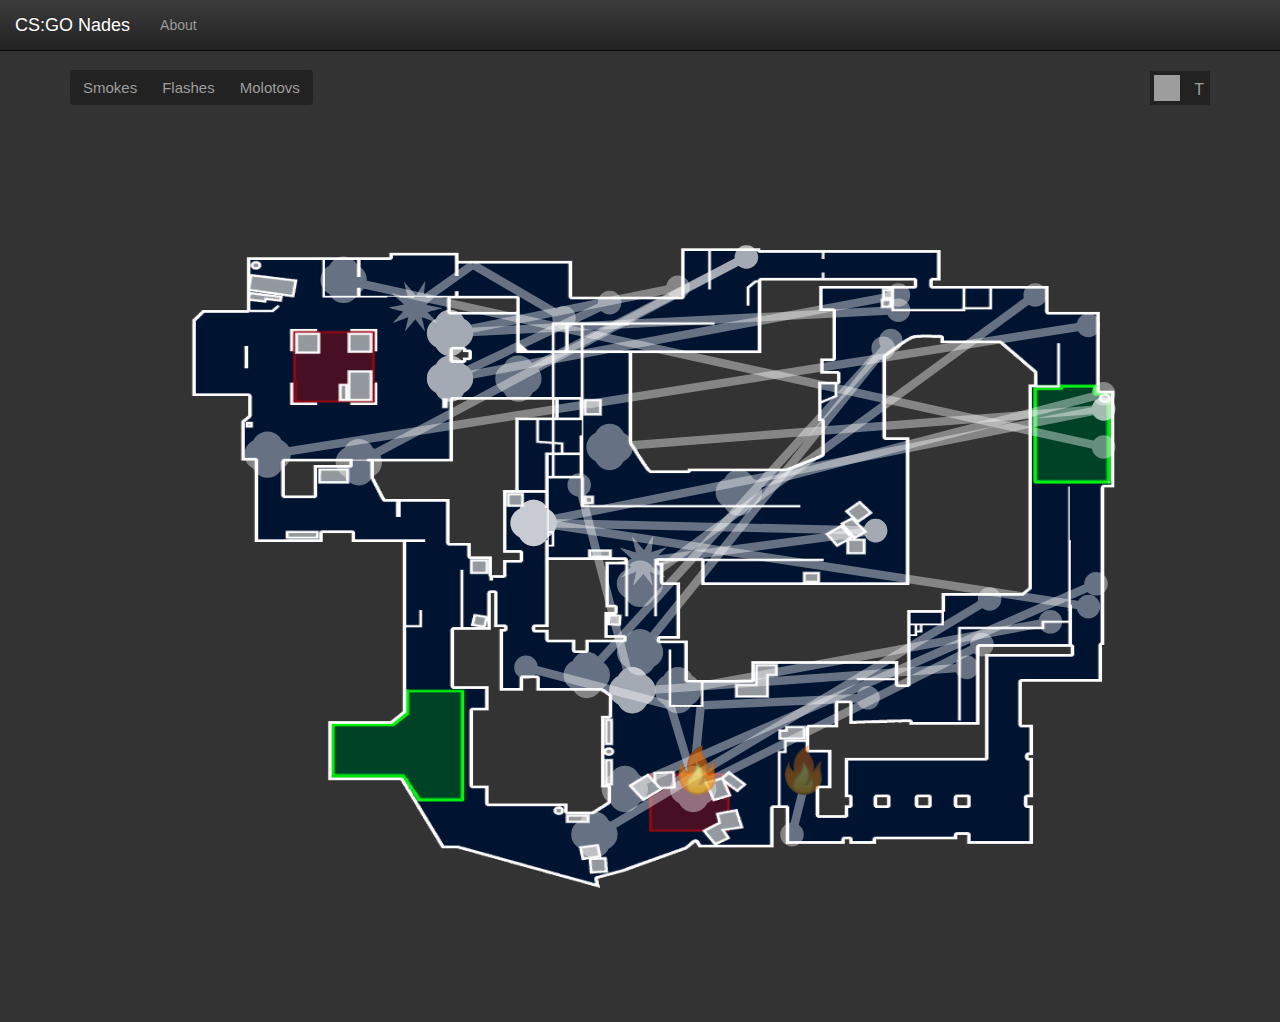
==== maps/Mirage.html @ 296f49a0 "da" ====
<!DOCTYPE html>
<html>
<head>
	<!-- Global site tag (gtag.js) - Google Analytics -->
	<script async src="https://www.googletagmanager.com/gtag/js?id=UA-129029364-1"></script>
	<script>
  		window.dataLayer = window.dataLayer || [];
  		function gtag(){dataLayer.push(arguments);}
		gtag('js', new Date());
  		gtag('config', 'UA-129029364-1');
	</script>
	<meta charset="utf-8">
	<meta name="viewport" content="width=device-width, initial-scale=1">
	<link rel="shortcut icon" sizes="16x16 24x24 32x32 48x48 64x64" href="../media/favicon.ico">
	<link rel="stylesheet" href="../css/bootstrap-theme.css">
	<link rel="stylesheet" href="../css/bootstrap.min.css">
	<link rel="stylesheet" href="../css/css.css">
<title>CS:GO Nades</title>
</head>
<body>
	<div id="nav-bar">
	</div>
		<!-- Modal -->
	<div id="myModal" class="modal fade" role="dialog">
	</div>

	<div id="contentContainer" class="container">
		<div id="filterRow" class="row">
			<div id="filterCol" class="col-xs-12 col-sm-12 col-md-12 col-lg-12">
				<div class="btn-group btn-group-toggle" data-toggle="buttons">
					<label id="smokeButton" class="btn filterItem choice">
						<input type="checkbox" name="smokebox" autocomplete="off"> Smokes
					</label>
					<label id="flashButton" class="btn filterItem choice">
						<input type="checkbox" name="flashbox" autocomplete="off"> Flashes
					</label>
					<label id="molotovButton" class="btn filterItem choice">
						<input type="checkbox" name="molotovbox" autocomplete="off"> Molotovs
					</label>
				</div>
				<!-- Rectangular switch -->
				<label id="switch" class="switch">
					<input type="checkbox" name="sideSwitch">
					<span class="slider">
						<span id="T">T</span>
						<span id="CT" class="invisible">CT</span>
					</span>
				</label>
			</div>
		</div>
	    <div id="mapRow" class="row">
	        <div id="mapCol" class="col-xs-12 col-sm-12 col-md-12 col-lg-12">
	        	<img id="imgBox" class="img-responsive overlay" src="../media/mirageMap.png"></img>
	        	<svg class="svgClass" viewBox="0 0 150 120" height="100%" width="100%" preserveAspectRatio="none">
	        		<a href="" onclick="genModal('Window Smoke from T Spawn','https://giant.gfycat.com/LimitedDecisiveBluebottlejellyfish.mp4')" data-toggle="modal" data-target="#myModal">
		        		<g class="smokes t tsmoke">
		        			<line x1="134" x2="62" y1="66" y2="55"></line>

		        			<circle cx="134" cy="66" r="1"></circle>

		        			<circle cx="62" cy="55" r="1.5"></circle>
		        			<circle cx="60" cy="55" r="1.5"></circle>
		        			<circle cx="61" cy="54" r="1.5"></circle>
		        			<circle cx="61" cy="56" r="1.5"></circle>
		        		</g>
					</a>
					<a href="" onclick="genModal('Fast Window Smoke from T Spawn','https://giant.gfycat.com/LittleCloseFlea.mp4')" data-toggle="modal" data-target="#myModal">
		        		<g class="smokes t tsmoke">
		        			<line x1="136" x2="61" y1="40" y2="55"></line>

		        			<circle cx="136" cy="40" r="1"></circle>

		        			<circle cx="62" cy="55" r="1.5"></circle>
		        			<circle cx="60" cy="55" r="1.5"></circle>
		        			<circle cx="61" cy="54" r="1.5"></circle>
		        			<circle cx="61" cy="56" r="1.5"></circle>
		        		</g>
	        		</a>
	        		<a href="" onclick="genModal('Stairs Smoke from T Spawn','https://giant.gfycat.com/VillainousViciousDeviltasmanian.mp4')" data-toggle="modal" data-target="#myModal">
		        		<g class="smokes t tsmoke">
		        			<line x1="129" x2="80" y1="68" y2="77"></line>

		        			<circle cx="129" cy="68" r="1"></circle>

		        			<circle cx="81" cy="77" r="1.5"></circle>
		        			<circle cx="79" cy="77" r="1.5"></circle>
		        			<circle cx="80" cy="76" r="1.5"></circle>
		        			<circle cx="80" cy="78" r="1.5"></circle>
		        		</g>
	        		</a>
	        		<a href="" onclick="genModal('Jungle Smoke from T Spawn','https://giant.gfycat.com/FlickeringRemarkableEstuarinecrocodile.mp4')" data-toggle="modal" data-target="#myModal">
		        		<g class="smokes t tsmoke">
		        			<line x1="118" x2="76" y1="74" y2="77"></line>

		        			<circle cx="118" cy="74" r="1"></circle>

		        			<circle cx="75" cy="77" r="1.5"></circle>
		        			<circle cx="73" cy="77" r="1.5"></circle>
		        			<circle cx="74" cy="76" r="1.5"></circle>
		        			<circle cx="74" cy="78" r="1.5"></circle>
		        		</g>
	        		</a>
	        		<a href="" onclick="genModal('CT Smoke from T Spawn','https://giant.gfycat.com/EnragedZanyBlackfootedferret.mp4')" data-toggle="modal" data-target="#myModal">
		        		<g class="smokes t tsmoke">
		        			<line x1="121" x2="71" y1="65" y2="95"></line>

		        			<circle cx="121" cy="65" r="1"></circle>

		        			<circle cx="70" cy="96" r="1.5"></circle>
		        			<circle cx="68" cy="96" r="1.5"></circle>
		        			<circle cx="69" cy="95" r="1.5"></circle>
		        			<circle cx="69" cy="97" r="1.5"></circle>
		        		</g>
	        		</a>
	        		<a href="" onclick="genModal('Top Mid Smoke from T Spawn','https://giant.gfycat.com/FlamboyantIllfatedKitten.mp4')" data-toggle="modal" data-target="#myModal">
		        		<g class="smokes t tsmoke">
		        			<line x1="136" x2="90" y1="38" y2="50"></line>

		        			<circle cx="136" cy="38" r="1"></circle>

		        			<circle cx="89" cy="51" r="1.5"></circle>
		        			<circle cx="87" cy="51" r="1.5"></circle>
		        			<circle cx="88" cy="50" r="1.5"></circle>
		        			<circle cx="88" cy="52" r="1.5"></circle>
		        		</g>
		        	</a>
		        	<a href="" onclick="genModal('GetRight Smoke from B apts','https://giant.gfycat.com/ShyClumsyJackrabbit.mp4')" data-toggle="modal" data-target="#myModal">
		        		<g class="smokes t tsmoke">
		        			<line x1="80" x2="50" y1="24" y2="30"></line>

		        			<circle cx="80" cy="24" r="1"></circle>

		        			<circle cx="51" cy="30" r="1.5"></circle>
		        			<circle cx="49" cy="30" r="1.5"></circle>
		        			<circle cx="50" cy="29" r="1.5"></circle>
		        			<circle cx="50" cy="31" r="1.5"></circle>
		        		</g>
		        	</a>
		        	<a href="" onclick="genModal('Cat Arch Smoke from B apts','https://giant.gfycat.com/FatHonestAsiandamselfly.mp4')" data-toggle="modal" data-target="#myModal">
		        		<g class="smokes t tsmoke">
		        			<line x1="71" x2="50" y1="26" y2="36"></line>

		        			<circle cx="71" cy="26" r="1"></circle>

		        			<circle cx="51" cy="36" r="1.5"></circle>
		        			<circle cx="49" cy="36" r="1.5"></circle>
		        			<circle cx="50" cy="35" r="1.5"></circle>
		        			<circle cx="50" cy="37" r="1.5"></circle>
		        		</g>
		        	</a>
		        	<a href="" onclick="genModal('Market Window Smoke from B apts','https://giant.gfycat.com/FabulousHonestAgouti.mp4')" data-toggle="modal" data-target="#myModal">
		        		<g class="smokes t tsmoke">
		        			<line x1="89" x2="38" y1="20" y2="47"></line>

		        			<circle cx="89" cy="20" r="1"></circle>

		        			<circle cx="39" cy="47" r="1.5"></circle>
		        			<circle cx="37" cy="47" r="1.5"></circle>
		        			<circle cx="38" cy="46" r="1.5"></circle>
		        			<circle cx="38" cy="48" r="1.5"></circle>
		        		</g>
	        		</a>
	        		<a href="" onclick="genModal('Cat Smoke from B apts','https://giant.gfycat.com/MetallicParallelHuman.mp4')" data-toggle="modal" data-target="#myModal">
		        		<g class="smokes t tsmoke">
		        			<line x1="89" x2="58" y1="20" y2="36"></line>

		        			<circle cx="89" cy="20" r="1"></circle>

		        			<circle cx="60" cy="36" r="1.5"></circle>
		        			<circle cx="58" cy="36" r="1.5"></circle>
		        			<circle cx="59" cy="35" r="1.5"></circle>
		        			<circle cx="59" cy="37" r="1.5"></circle>
		        		</g>
	        		</a>
	        		<a href="" onclick="genModal('Window Smoke from Top Mid','https://giant.gfycat.com/GeneralBlindEchidna.mp4')" data-toggle="modal" data-target="#myModal">
		        		<g class="smokes t tsmoke">
		        			<line x1="106" x2="62" y1="56" y2="55"></line>

		        			<circle cx="106" cy="56" r="1"></circle>

		        			<circle cx="62" cy="55" r="1.5"></circle>
		        			<circle cx="60" cy="55" r="1.5"></circle>
		        			<circle cx="61" cy="54" r="1.5"></circle>
		        			<circle cx="61" cy="56" r="1.5"></circle>
		        		</g>
	        		</a>
	        		<a href="" onclick="genModal('Top Cat Smoke from T Spawn','https://giant.gfycat.com/RemorsefulFlawlessCats.mp4')" data-toggle="modal" data-target="#myModal">
		        		<g class="smokes t tsmoke">
		        			<line x1="136" x2="71" y1="40" y2="45"></line>

		        			<circle cx="136" cy="40" r="1"></circle>

		        			<circle cx="72" cy="45" r="1.5"></circle>
		        			<circle cx="70" cy="45" r="1.5"></circle>
		        			<circle cx="71" cy="44" r="1.5"></circle>
		        			<circle cx="71" cy="46" r="1.5"></circle>
		        		</g>
					</a>
					<a href="" onclick="genModal('Market Door Smoke from T spawn','https://giant.gfycat.com/ExaltedImaginaryGiantschnauzer.mp4')" data-toggle="modal" data-target="#myModal">
		        		<g class="smokes t tsmoke">
		        			<line x1="134" x2="26" y1="29" y2="46"></line>

		        			<circle cx="134" cy="29" r="1"></circle>

		        			<circle cx="27" cy="46" r="1.5"></circle>
		        			<circle cx="25" cy="46" r="1.5"></circle>
		        			<circle cx="26" cy="45" r="1.5"></circle>
		        			<circle cx="26" cy="47" r="1.5"></circle>
		        		</g>
					</a>
					<a href="" onclick="genModal('B Apts Balcony Smoke from T spawn','https://giant.gfycat.com/OrdinaryPowerfulGannet.mp4')" data-toggle="modal" data-target="#myModal">
		        		<g class="smokes t tsmoke">
		        			<line x1="136" x2="36" y1="45" y2="23"></line>

		        			<circle cx="136" cy="45" r="1"></circle>

		        			<circle cx="37" cy="23" r="1.5"></circle>
		        			<circle cx="35" cy="23" r="1.5"></circle>
		        			<circle cx="36" cy="22" r="1.5"></circle>
		        			<circle cx="36" cy="24" r="1.5"></circle>
		        		</g>
					</a>
					<a href="" onclick="genModal('GetRight Smoke from T spawn of B apts','https://giant.gfycat.com/SpanishJampackedInexpectatumpleco.mp4')" data-toggle="modal" data-target="#myModal">
		        		<g class="smokes t tsmoke">
		        			<line x1="109" x2="50" y1="27" y2="30"></line>

		        			<circle cx="109" cy="27" r="1"></circle>

		        			<circle cx="51" cy="30" r="1.5"></circle>
		        			<circle cx="49" cy="30" r="1.5"></circle>
		        			<circle cx="50" cy="29" r="1.5"></circle>
		        			<circle cx="50" cy="31" r="1.5"></circle>
		        		</g>
					</a>
					<a href="" onclick="genModal('Cat Arch Smoke from T spawn of B apts','https://giant.gfycat.com/JitteryEvergreenHerring.mp4')" data-toggle="modal" data-target="#myModal">
		        		<g class="smokes t tsmoke">
		        			<line x1="109" x2="50" y1="25" y2="36"></line>

		        			<circle cx="109" cy="25" r="1"></circle>

		        			<circle cx="51" cy="36" r="1.5"></circle>
		        			<circle cx="49" cy="36" r="1.5"></circle>
		        			<circle cx="50" cy="35" r="1.5"></circle>
		        			<circle cx="50" cy="37" r="1.5"></circle>
		        		</g>
					</a>
					<a href="" onclick="genModal('Deep Jungle Smoke from outside B apts','https://giant.gfycat.com/SoupyInformalHeterodontosaurus.mp4')" data-toggle="modal" data-target="#myModal">
		        		<g class="smokes t tsmoke">
		        			<line x1="107" x2="68" y1="32" y2="75"></line>

		        			<circle cx="107" cy="32" r="1"></circle>

		        			<circle cx="69" cy="75" r="1.5"></circle>
		        			<circle cx="67" cy="75" r="1.5"></circle>
		        			<circle cx="68" cy="74" r="1.5"></circle>
		        			<circle cx="68" cy="76" r="1.5"></circle>
		        		</g>
					</a>
					<a href="" onclick="genModal('Top Connector Smoke from outside B apts','https://giant.gfycat.com/BlaringDeliciousHydra.mp4')" data-toggle="modal" data-target="#myModal">
		        		<g class="smokes t tsmoke">
							<line x1="108" x2="75" y1="31" y2="72"></line>

							<circle cx="108" cy="31" r="1"></circle>
							
		        			<circle cx="76" cy="72" r="1.5"></circle>
		        			<circle cx="74" cy="72" r="1.5"></circle>
		        			<circle cx="75" cy="71" r="1.5"></circle>
		        			<circle cx="75" cy="73" r="1.5"></circle>
		        		</g>
					</a>
					<a href="" onclick="genModal('Jungle Smoke from Underpass','https://giant.gfycat.com/InnocentBriefInchworm.mp4')" data-toggle="modal" data-target="#myModal">
		        		<g class="smokes t tsmoke">
		        			<line x1="67" x2="74" y1="50" y2="77"></line>

							<circle cx="67" cy="50" r="1"></circle>
							
		        			<circle cx="75" cy="77" r="1.5"></circle>
		        			<circle cx="73" cy="77" r="1.5"></circle>
		        			<circle cx="74" cy="76" r="1.5"></circle>
		        			<circle cx="74" cy="78" r="1.5"></circle>
		        		</g>
					</a>
					<a href="" onclick="genModal('Connector Smoke from T spawn','https://giant.gfycat.com/TatteredAthleticIbisbill.mp4')" data-toggle="modal" data-target="#myModal">
		        		<g class="smokes t tsmoke">
		        			<line x1="127" x2="75" y1="25" y2="63"></line>

		        			<circle cx="127" cy="25" r="1"></circle>

		        			<circle cx="76" cy="63" r="1.5"></circle>
		        			<circle cx="74" cy="63" r="1.5"></circle>
		        			<circle cx="75" cy="62" r="1.5"></circle>
		        			<circle cx="75" cy="64" r="1.5"></circle>
		        		</g>
					</a>
					<a href="" onclick="genModal('Triple Smoke from T Spawn','https://giant.gfycat.com/DarlingWelllitAmurminnow.mp4')" data-toggle="modal" data-target="#myModal">
		        		<g class="smokes t tsmoke">
		        			<line x1="135" x2="73" y1="63" y2="90"></line>

		        			<circle cx="135" cy="63" r="1"></circle>

		        			<circle cx="74" cy="90" r="1.5"></circle>
		        			<circle cx="72" cy="90" r="1.5"></circle>
		        			<circle cx="73" cy="89" r="1.5"></circle>
		        			<circle cx="73" cy="91" r="1.5"></circle>
		        		</g>
					</a>
					<a href="" onclick="genModal('Mid A Site Smoke from T Spawn','https://giant.gfycat.com/NeatPointlessAsiaticmouflon.mp4')" data-toggle="modal" data-target="#myModal">
		        		<g class="smokes t tsmoke">
		        			<line x1="120" x2="82" y1="71" y2="90"></line>

		        			<circle cx="120" cy="71" r="1"></circle>

		        			<circle cx="83" cy="90" r="1.5"></circle>
		        			<circle cx="81" cy="90" r="1.5"></circle>
		        			<circle cx="82" cy="89" r="1.5"></circle>
		        			<circle cx="82" cy="91" r="1.5"></circle>
		        		</g>
					</a>
					<a href="" onclick="genModal('A Ramp Smoke from CT Spawn','https://giant.gfycat.com/FancyBetterGoshawk.mp4')" data-toggle="modal" data-target="#myModal">
		        		<g class="smokes ct ctsmoke">
		        			<line x1="35" x2="102" y1="87" y2="76"></line>

		        			<circle cx="35" cy="87" r="1"></circle>

		        			<circle cx="103" cy="76" r="1.5"></circle>
		        			<circle cx="101" cy="76" r="1.5"></circle>
		        			<circle cx="102" cy="75" r="1.5"></circle>
		        			<circle cx="102" cy="77" r="1.5"></circle>
		        		</g>
					</a>
					<a href="" onclick="genModal('Deep B apts Smoke from CT Spawn','https://giant.gfycat.com/ShallowPleasantIcterinewarbler.mp4')" data-toggle="modal" data-target="#myModal">
		        		<g class="smokes ct ctsmoke">
		        			<line x1="45" x2="70" y1="70" y2="27"></line>

		        			<circle cx="45" cy="70" r="1"></circle>

		        			<circle cx="71" cy="27" r="1.5"></circle>
		        			<circle cx="69" cy="27" r="1.5"></circle>
		        			<circle cx="70" cy="26" r="1.5"></circle>
		        			<circle cx="70" cy="28" r="1.5"></circle>
		        		</g>
					</a>
					<a href="" onclick="genModal('B apts Smoke from outside Market','https://giant.gfycat.com/AshamedShyGypsymoth.mp4')" data-toggle="modal" data-target="#myModal">
		        		<g class="smokes ct ctsmoke">
		        			<line x1="25" x2="51" y1="42" y2="23"></line>

		        			<circle cx="25" cy="42" r="1"></circle>

		        			<circle cx="52" cy="23" r="1.5"></circle>
		        			<circle cx="50" cy="23" r="1.5"></circle>
		        			<circle cx="51" cy="22" r="1.5"></circle>
		        			<circle cx="51" cy="24" r="1.5"></circle>
		        		</g>
	        		</a>
	        		<a href="" onclick="genModal('B Apts pop flash','https://giant.gfycat.com/PolishedOrnateBluemorphobutterfly.mp4')" data-toggle="modal" data-target="#myModal">
		        		<g class="flashes t tflash">
		        			<line x1="65" x2="53" y1="28" y2="21"></line>

		        			<circle cx="65" cy="28" r="1"></circle>

		        			<line x1="53" x2="46" y1="21" y2="26"></line>

		        			<circle cx="53" cy="21" r=".001"></circle>
							<image xlink:href="../media/flash.png" x="42" y="23" width="7px" height="7px"></image>
		        		</g>
					</a>
					<a href="" onclick="genModal('Connector pop flash from Top Mid','https://giant.gfycat.com/BoilingRapidBubblefish.mp4')" data-toggle="modal" data-target="#myModal">
		        		<g class="flashes t tflash">
		        			<line x1="106" x2="76" y1="56" y2="60"></line>

		        			<circle cx="106" cy="56" r="1"></circle>

							<image xlink:href="../media/flash.png" x="72" y="56.5" width="7px" height="7px">
		        		</g>
					</a>
					<a href="" onclick="genModal('Window pop flash from Window','https://giant.gfycat.com/TartTerribleImago.mp4')" data-toggle="modal" data-target="#myModal">
		        		<g class="flashes ct ctflash">
		        			<line x1="59" x2="63" y1="62" y2="55"></line>

		        			<circle cx="59" cy="62" r="1"></circle>

							<image xlink:href="../media/flash.png" x="60" y="51" width="7px" height="7px">
		        		</g>
					</a>
					<a href="" onclick="genModal('Pop flash from under balcony','https://giant.gfycat.com/InfantileIndelibleHyracotherium.mp4')" data-toggle="modal" data-target="#myModal">
		        		<g class="flashes ct ctflash">
		        			<line x1="99" x2="98" y1="87" y2="90"></line>
							<circle cx="99" cy="87" r="1"></circle>
							<circle cx="98" cy="90" r=".001"></circle>
							<line x1="98" x2="95" y1="90" y2="83"></line>

							<image xlink:href="../media/flash.png" x="92" y="79" width="7px" height="7px">
		        		</g>
					</a>
					<a href="" onclick="genModal('Molotov under balcony','https://giant.gfycat.com/DirectRigidAcouchi.mp4')" data-toggle="modal" data-target="#myModal">
		        		<g class="molotovs t tmolly">
		        			<line x1="95" x2="97" y1="96" y2="88"></line>

		        			<circle cx="95" cy="96" r="1"></circle>
							<image xlink:href="../media/molly.png" x="93" y="84" width="7px" height="7px"></image>
		        		</g>
					</a>
					<a href="" onclick="genModal('Molotov for front triple/right default plant from A ramp','https://giant.gfycat.com/DifferentPerkyCrab.mp4')" data-toggle="modal" data-target="#myModal">
		        		<g class="molotovs t tmolly">
		        			<line x1="105" x2="83" y1="78" y2="79"></line>
							<circle cx="105" cy="78" r="1"></circle>
							<circle cx="83" cy="79" r=".001"></circle>
							<line x1="83" x2="82" y1="79" y2="89"></line>
							<image xlink:href="../media/molly.png" x="79" y="84" width="7px" height="7px"></image>
		        		</g>
					</a>
					<a href="" onclick="genModal('Molotov for front triple/right default plant from jungle','https://giant.gfycat.com/AlarmedWigglyFugu.mp4')" data-toggle="modal" data-target="#myModal">
		        		<g class="molotovs t tmolly">
		        			<line x1="60" x2="79" y1="74" y2="79"></line>
							<circle cx="60" cy="74" r="1"></circle>
							<circle cx="79" cy="79" r=".001"></circle>
							<line x1="79" x2="82" y1="79" y2="89"></line>
							<image xlink:href="../media/molly.png" x="79" y="84" width="7px" height="7px"></image>
		        		</g>
					</a>
	        	</svg>
	        </div>
	    </div>
	</div>
	<script type="text/javascript" src="../js/jquery-3.3.1.min.js"></script>
	<script type="text/javascript" src="../js/bootstrap.min.js"></script>
	<script type="text/javascript" src="./js/js.js"></script>
	<script>
		$( document ).ready(function() {
			navBar();
			modal();
			loaded();
			var smoke = document.getElementById("smokeButton");
			var flash = document.getElementById("flashButton");
			var molotov = document.getElementById("molotovButton");
			var t = document.getElementById("T");
			var ct = document.getElementById("CT");
			$(smoke).mouseover(function(){
				if(smokeClicked==false){
					smoke.classList.add("selectedCheck");
					smoke.classList.remove("unselectedCheck");
				}else{
					smoke.classList.remove("selectedCheck");
					smoke.classList.add("unselectedCheck");
				}
			});
			$(smoke).mouseout(function(){
				if(smokeClicked==false){
					smoke.classList.remove("selectedCheck");
					smoke.classList.add("unselectedCheck");
				}else{
					smoke.classList.add("selectedCheck");
					smoke.classList.remove("unselectedCheck");
				}
			});
			$(flash).mouseover(function(){
				if(flashClicked==false){
					flash.classList.add("selectedCheck");
					flash.classList.remove("unselectedCheck");
				}else{
					flash.classList.remove("selectedCheck");
					flash.classList.add("unselectedCheck");
				}
			});
			$(flash).mouseout(function(){
				if(flashClicked==false){
					flash.classList.remove("selectedCheck");
					flash.classList.add("unselectedCheck");
				}else{
					flash.classList.add("selectedCheck");
					flash.classList.remove("unselectedCheck");
				}
			});
			$(molotov).mouseover(function(){
				if(molotovClicked==false){
					molotov.classList.add("selectedCheck");
					molotov.classList.remove("unselectedCheck");
				}else{
					molotov.classList.remove("selectedCheck");
					molotov.classList.add("unselectedCheck");
				}
			});
			$(molotov).mouseout(function(){
				if(molotovClicked==false){
					molotov.classList.remove("selectedCheck");
					molotov.classList.add("unselectedCheck");
				}else{
					molotov.classList.add("selectedCheck");
					molotov.classList.remove("unselectedCheck");
				}
			});
			$(smoke).click(function() {
				smokeClick();
				$('input[name=smokebox]').change(function(){
				if($(this).is(':checked')) {
					smoke.classList.add("selectedCheck");
					smoke.classList.remove("unselectedCheck");
				} else {
					smoke.classList.remove("selectedCheck");
					smoke.classList.add("unselectedCheck");
				}
				});
			});
			$('#flashButton').click(function() {
				flashClick();
				$('input[name=flashbox]').change(function(){
				if($(this).is(':checked')) {
					flash.classList.add("selectedCheck");
					flash.classList.remove("unselectedCheck");
				} else {
					flash.classList.remove("selectedCheck");
					flash.classList.add("unselectedCheck");
				}
				});
			});
			$('#molotovButton').click(function() {
				molotovClick();
				$('input[name=molotovbox]').change(function(){
				if($(this).is(':checked')) {
					molotov.classList.add("selectedCheck");
					molotov.classList.remove("unselectedCheck");
				} else {
					molotov.classList.remove("selectedCheck");
					molotov.classList.add("unselectedCheck");
				}
				});
			});
			$('#switch').click(function() {
				$('input[name=sideSwitch]').change(function(){
				if($(this).is(':checked')) {
					ctClick();
					t.classList.add("invisible");
					t.classList.remove("visible");
					ct.classList.add("visible");
					ct.classList.remove("invisible");
				} else {
					tClick();
					ct.classList.remove("visible");
					ct.classList.add("invisible");
					t.classList.add("visible");
					t.classList.remove("invisible");
				}
				});
			});
		});
	</script>
</body>
</html>
---- css/css.css ----
html {
  height: 100%;
}
body {
  height: 100%;
  background-color: #333;
  color: #fff;
}
#mapRow {
  height: 100%;
}
#mapCol {
  height: 100%;
}
.thumbnail {
  padding: unset;
  margin-bottom: 0;
  border: none;
  background: transparent;
}
a.thumbnail:hover {
  border-color: #333;
}
.centered {
  position: absolute;
  top: 50%;
  left: 50%;
  transform: translate(-50%, -50%);
}
.centeredCol {
  position: relative;
  text-align: center;
  color: white;
  margin-bottom: 20px;
}
.imgContainer {
  text-align: center;
  position: relative;
  overflow: hidden;
  z-index: 1;
  border-radius: 2%;
  border: 1px solid #333;
}
.imgContainer:hover > .thumbnail > .mapPic {
  transform: scale(1.1);
}
.imgContainer:hover {
  border-color: #fff;
}
.h1 {
  margin-top: 0;
  margin-bottom: 0;
}
.noLinkLook {
  color: #fff;
}
.noLinkLook:hover {
  color: #fff;
  text-decoration: none;
}
.smokes {
  stroke: #fff;
  stroke-width: 1.1;
  opacity: 0.4;
  fill: #fff;
}
.smokes:hover {
  opacity: 1;
}
.flashes {
  stroke: #fff;
  stroke-width: 1.1;
  opacity: 0.4;
  fill: #fff;
}
.flashes:hover {
  opacity: 1;
}
.molotovs {
  stroke: #fff;
  stroke-width: 1.1;
  opacity: 0.4;
  fill: #fff;
}
.molotovs:hover {
  opacity: 1;
}
.modal-content {
  background-color: #333;
}
.close {
  color: inherit;
}
.close:hover {
  color: inherit;
}
.overlay {
  width: 100%;
  height: 100%;
  position: absolute;
  top: 0;
  left: 0;
  z-index: -1;
  padding-left: 15px;
  padding-right: 15px;
}
.svgClass {
  z-index: 1;
}
#filter:hover {
  color: #9d9d9d;
  background-color: #222 !important;
  cursor: default;
}
#filter:focus {
  color: #9d9d9d;
}
#donate {
  border: none;
  box-shadow: none;
}
#donate:active,
#donate:focus {
  background-color: #000;
  color: #fff;
}
.filterItem {
  font-size: 15px;
}
.icon-bar {
  background-color: #9d9d9d !important;
}
.btn {
  background-color: #222;
  color: #9d9d9d;
}
.btn-group {
  vertical-align: bottom;
}
.btn:focus,
.btn:active,
.btn.focus,
a:focus {
  outline: none !important;
  box-shadow: none;
  color: #9d9d9d;
}
.btn.active {
  color: #fff;
  background-color: #000;
}
.btn.active.focus {
  outline: none !important;
  box-shadow: none;
}
.normalbtn:hover {
  color: #fff;
  background-color: #000;
}
.selectedCheck {
  color: #fff !important;
  background-color: #000 !important;
}
.unselectedCheck {
  color: #9d9d9d !important;
  background-color: #222 !important;
}
#T {
  float: right;
  position: relative;
  top: 22%;
  right: 10%;
  color: #9d9d9d;
  font-weight: 400;
  font-size: 16px;
}
#CT {
  float: left;
  position: relative;
  top: 22%;
  left: 10%;
  color: #9d9d9d;
  font-weight: 400;
  font-size: 16px;
}
.visible {
  visibility: visible;
}
.invisible {
  visibility: hidden;
}
/* The switch - the box around the slider */
#switch {
  float: right;
  top: 0.1em;
}
.switch {
  position: relative;
  display: inline-block;
  width: 60px;
  height: 34px;
  margin-bottom: 0px;
}

/* Hide default HTML checkbox */
.switch input {
  opacity: 0;
  width: 0;
  height: 0;
}

/* The slider */
.slider {
  position: absolute;
  cursor: pointer;
  top: 0;
  left: 0;
  right: 0;
  bottom: 0;
  background-color: #222;
  -webkit-transition: 0.4s;
  transition: 0.4s;
}

.slider:before {
  position: absolute;
  content: "";
  height: 26px;
  width: 26px;
  left: 4px;
  bottom: 4px;
  background-color: #9d9d9d;
  -webkit-transition: 0.4s;
  transition: 0.4s;
}

input:checked + .slider {
  background-color: #222;
}

input:focus + .slider {
  box-shadow: none;
}

input:checked + .slider:before {
  -webkit-transform: translateX(26px);
  -ms-transform: translateX(26px);
  transform: translateX(26px);
}
video::-webkit-media-controls-overlay-play-button {
  position: absolute;
  top: 0 !important;
}
@media only screen and (max-width: 425px) {
  #filterCol,
  #mapCol,
  #imgBox {
    padding-right: 0px;
    padding-left: 0px;
  }
  #contentContainer {
    height: 100%;
  }
  #contentContainer {
    height: calc(100% - 106px);
  }
}
.aboutSection {
  padding-top: 15px;
  padding-bottom: 15px;
}
.aboutRow {
  background-color: #444;
  border-radius: 2%;
  margin-bottom: 20px;
}
@media all and (-ms-high-contrast: none), (-ms-high-contrast: active) {
  #contentContainer {
    height: calc(100% - 106px);
  }
}
@supports (-ms-accelerator: true) {
  #contentContainer {
    height: calc(100% - 106px);
  }
}
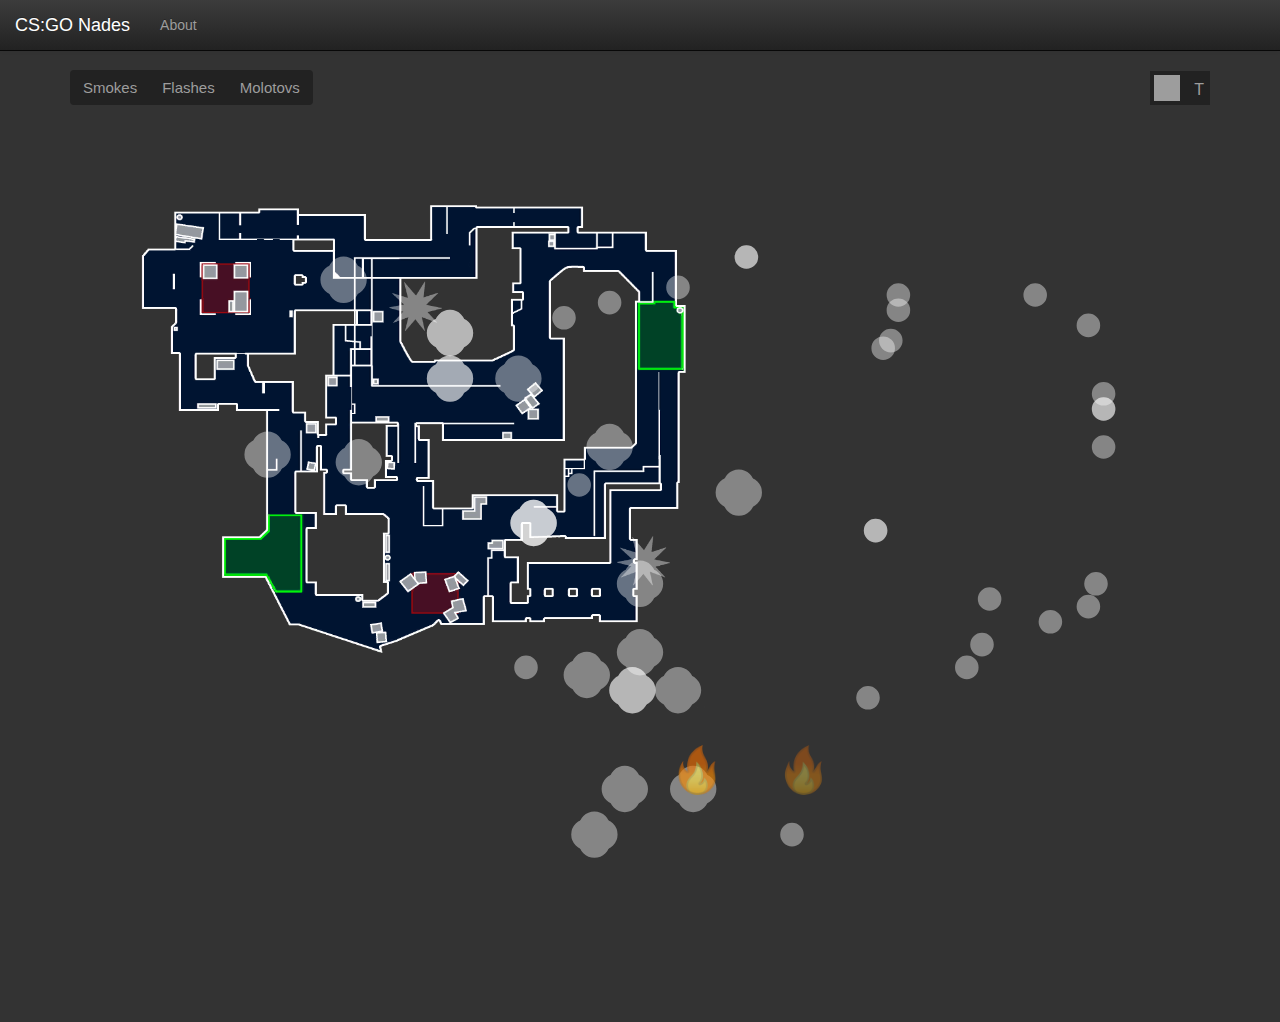
==== commit db807d12: "da" ====
--- a/maps/Mirage.html
+++ b/maps/Mirage.html
@@ -54,10 +54,7 @@
 	        	<svg class="svgClass" viewBox="0 0 150 120" height="100%" width="100%" preserveAspectRatio="none">
 	        		<a href="" onclick="genModal('Window Smoke from T Spawn','https://giant.gfycat.com/LimitedDecisiveBluebottlejellyfish.mp4')" data-toggle="modal" data-target="#myModal">
 		        		<g class="smokes t tsmoke">
-		        			<line x1="134" x2="62" y1="66" y2="55"></line>
-
 		        			<circle cx="134" cy="66" r="1"></circle>
-
 		        			<circle cx="62" cy="55" r="1.5"></circle>
 		        			<circle cx="60" cy="55" r="1.5"></circle>
 		        			<circle cx="61" cy="54" r="1.5"></circle>
@@ -66,10 +63,7 @@
 					</a>
 					<a href="" onclick="genModal('Fast Window Smoke from T Spawn','https://giant.gfycat.com/LittleCloseFlea.mp4')" data-toggle="modal" data-target="#myModal">
 		        		<g class="smokes t tsmoke">
-		        			<line x1="136" x2="61" y1="40" y2="55"></line>
-
 		        			<circle cx="136" cy="40" r="1"></circle>
-
 		        			<circle cx="62" cy="55" r="1.5"></circle>
 		        			<circle cx="60" cy="55" r="1.5"></circle>
 		        			<circle cx="61" cy="54" r="1.5"></circle>
@@ -78,10 +72,7 @@
 	        		</a>
 	        		<a href="" onclick="genModal('Stairs Smoke from T Spawn','https://giant.gfycat.com/VillainousViciousDeviltasmanian.mp4')" data-toggle="modal" data-target="#myModal">
 		        		<g class="smokes t tsmoke">
-		        			<line x1="129" x2="80" y1="68" y2="77"></line>
-
 		        			<circle cx="129" cy="68" r="1"></circle>
-
 		        			<circle cx="81" cy="77" r="1.5"></circle>
 		        			<circle cx="79" cy="77" r="1.5"></circle>
 		        			<circle cx="80" cy="76" r="1.5"></circle>
@@ -90,8 +81,6 @@
 	        		</a>
 	        		<a href="" onclick="genModal('Jungle Smoke from T Spawn','https://giant.gfycat.com/FlickeringRemarkableEstuarinecrocodile.mp4')" data-toggle="modal" data-target="#myModal">
 		        		<g class="smokes t tsmoke">
-		        			<line x1="118" x2="76" y1="74" y2="77"></line>
-
 		        			<circle cx="118" cy="74" r="1"></circle>
 
 		        			<circle cx="75" cy="77" r="1.5"></circle>
@@ -102,7 +91,6 @@
 	        		</a>
 	        		<a href="" onclick="genModal('CT Smoke from T Spawn','https://giant.gfycat.com/EnragedZanyBlackfootedferret.mp4')" data-toggle="modal" data-target="#myModal">
 		        		<g class="smokes t tsmoke">
-		        			<line x1="121" x2="71" y1="65" y2="95"></line>
 
 		        			<circle cx="121" cy="65" r="1"></circle>
 
@@ -114,10 +102,7 @@
 	        		</a>
 	        		<a href="" onclick="genModal('Top Mid Smoke from T Spawn','https://giant.gfycat.com/FlamboyantIllfatedKitten.mp4')" data-toggle="modal" data-target="#myModal">
 		        		<g class="smokes t tsmoke">
-		        			<line x1="136" x2="90" y1="38" y2="50"></line>
-
 		        			<circle cx="136" cy="38" r="1"></circle>
-
 		        			<circle cx="89" cy="51" r="1.5"></circle>
 		        			<circle cx="87" cy="51" r="1.5"></circle>
 		        			<circle cx="88" cy="50" r="1.5"></circle>
@@ -126,7 +111,6 @@
 		        	</a>
 		        	<a href="" onclick="genModal('GetRight Smoke from B apts','https://giant.gfycat.com/ShyClumsyJackrabbit.mp4')" data-toggle="modal" data-target="#myModal">
 		        		<g class="smokes t tsmoke">
-		        			<line x1="80" x2="50" y1="24" y2="30"></line>
 
 		        			<circle cx="80" cy="24" r="1"></circle>
 
@@ -138,10 +122,8 @@
 		        	</a>
 		        	<a href="" onclick="genModal('Cat Arch Smoke from B apts','https://giant.gfycat.com/FatHonestAsiandamselfly.mp4')" data-toggle="modal" data-target="#myModal">
 		        		<g class="smokes t tsmoke">
-		        			<line x1="71" x2="50" y1="26" y2="36"></line>
 
 		        			<circle cx="71" cy="26" r="1"></circle>
-
 		        			<circle cx="51" cy="36" r="1.5"></circle>
 		        			<circle cx="49" cy="36" r="1.5"></circle>
 		        			<circle cx="50" cy="35" r="1.5"></circle>
@@ -150,10 +132,7 @@
 		        	</a>
 		        	<a href="" onclick="genModal('Market Window Smoke from B apts','https://giant.gfycat.com/FabulousHonestAgouti.mp4')" data-toggle="modal" data-target="#myModal">
 		        		<g class="smokes t tsmoke">
-		        			<line x1="89" x2="38" y1="20" y2="47"></line>
-
 		        			<circle cx="89" cy="20" r="1"></circle>
-
 		        			<circle cx="39" cy="47" r="1.5"></circle>
 		        			<circle cx="37" cy="47" r="1.5"></circle>
 		        			<circle cx="38" cy="46" r="1.5"></circle>
@@ -162,10 +141,7 @@
 	        		</a>
 	        		<a href="" onclick="genModal('Cat Smoke from B apts','https://giant.gfycat.com/MetallicParallelHuman.mp4')" data-toggle="modal" data-target="#myModal">
 		        		<g class="smokes t tsmoke">
-		        			<line x1="89" x2="58" y1="20" y2="36"></line>
-
 		        			<circle cx="89" cy="20" r="1"></circle>
-
 		        			<circle cx="60" cy="36" r="1.5"></circle>
 		        			<circle cx="58" cy="36" r="1.5"></circle>
 		        			<circle cx="59" cy="35" r="1.5"></circle>
@@ -174,10 +150,7 @@
 	        		</a>
 	        		<a href="" onclick="genModal('Window Smoke from Top Mid','https://giant.gfycat.com/GeneralBlindEchidna.mp4')" data-toggle="modal" data-target="#myModal">
 		        		<g class="smokes t tsmoke">
-		        			<line x1="106" x2="62" y1="56" y2="55"></line>
-
 		        			<circle cx="106" cy="56" r="1"></circle>
-
 		        			<circle cx="62" cy="55" r="1.5"></circle>
 		        			<circle cx="60" cy="55" r="1.5"></circle>
 		        			<circle cx="61" cy="54" r="1.5"></circle>
@@ -186,10 +159,7 @@
 	        		</a>
 	        		<a href="" onclick="genModal('Top Cat Smoke from T Spawn','https://giant.gfycat.com/RemorsefulFlawlessCats.mp4')" data-toggle="modal" data-target="#myModal">
 		        		<g class="smokes t tsmoke">
-		        			<line x1="136" x2="71" y1="40" y2="45"></line>
-
 		        			<circle cx="136" cy="40" r="1"></circle>
-
 		        			<circle cx="72" cy="45" r="1.5"></circle>
 		        			<circle cx="70" cy="45" r="1.5"></circle>
 		        			<circle cx="71" cy="44" r="1.5"></circle>
@@ -198,10 +168,7 @@
 					</a>
 					<a href="" onclick="genModal('Market Door Smoke from T spawn','https://giant.gfycat.com/ExaltedImaginaryGiantschnauzer.mp4')" data-toggle="modal" data-target="#myModal">
 		        		<g class="smokes t tsmoke">
-		        			<line x1="134" x2="26" y1="29" y2="46"></line>
-
 		        			<circle cx="134" cy="29" r="1"></circle>
-
 		        			<circle cx="27" cy="46" r="1.5"></circle>
 		        			<circle cx="25" cy="46" r="1.5"></circle>
 		        			<circle cx="26" cy="45" r="1.5"></circle>
@@ -210,8 +177,6 @@
 					</a>
 					<a href="" onclick="genModal('B Apts Balcony Smoke from T spawn','https://giant.gfycat.com/OrdinaryPowerfulGannet.mp4')" data-toggle="modal" data-target="#myModal">
 		        		<g class="smokes t tsmoke">
-		        			<line x1="136" x2="36" y1="45" y2="23"></line>
-
 		        			<circle cx="136" cy="45" r="1"></circle>
 
 		        			<circle cx="37" cy="23" r="1.5"></circle>
@@ -222,10 +187,7 @@
 					</a>
 					<a href="" onclick="genModal('GetRight Smoke from T spawn of B apts','https://giant.gfycat.com/SpanishJampackedInexpectatumpleco.mp4')" data-toggle="modal" data-target="#myModal">
 		        		<g class="smokes t tsmoke">
-		        			<line x1="109" x2="50" y1="27" y2="30"></line>
-
 		        			<circle cx="109" cy="27" r="1"></circle>
-
 		        			<circle cx="51" cy="30" r="1.5"></circle>
 		        			<circle cx="49" cy="30" r="1.5"></circle>
 		        			<circle cx="50" cy="29" r="1.5"></circle>
@@ -234,10 +196,7 @@
 					</a>
 					<a href="" onclick="genModal('Cat Arch Smoke from T spawn of B apts','https://giant.gfycat.com/JitteryEvergreenHerring.mp4')" data-toggle="modal" data-target="#myModal">
 		        		<g class="smokes t tsmoke">
-		        			<line x1="109" x2="50" y1="25" y2="36"></line>
-
 		        			<circle cx="109" cy="25" r="1"></circle>
-
 		        			<circle cx="51" cy="36" r="1.5"></circle>
 		        			<circle cx="49" cy="36" r="1.5"></circle>
 		        			<circle cx="50" cy="35" r="1.5"></circle>
@@ -246,10 +205,7 @@
 					</a>
 					<a href="" onclick="genModal('Deep Jungle Smoke from outside B apts','https://giant.gfycat.com/SoupyInformalHeterodontosaurus.mp4')" data-toggle="modal" data-target="#myModal">
 		        		<g class="smokes t tsmoke">
-		        			<line x1="107" x2="68" y1="32" y2="75"></line>
-
 		        			<circle cx="107" cy="32" r="1"></circle>
-
 		        			<circle cx="69" cy="75" r="1.5"></circle>
 		        			<circle cx="67" cy="75" r="1.5"></circle>
 		        			<circle cx="68" cy="74" r="1.5"></circle>
@@ -258,10 +214,7 @@
 					</a>
 					<a href="" onclick="genModal('Top Connector Smoke from outside B apts','https://giant.gfycat.com/BlaringDeliciousHydra.mp4')" data-toggle="modal" data-target="#myModal">
 		        		<g class="smokes t tsmoke">
-							<line x1="108" x2="75" y1="31" y2="72"></line>
-
 							<circle cx="108" cy="31" r="1"></circle>
-							
 		        			<circle cx="76" cy="72" r="1.5"></circle>
 		        			<circle cx="74" cy="72" r="1.5"></circle>
 		        			<circle cx="75" cy="71" r="1.5"></circle>
@@ -270,10 +223,7 @@
 					</a>
 					<a href="" onclick="genModal('Jungle Smoke from Underpass','https://giant.gfycat.com/InnocentBriefInchworm.mp4')" data-toggle="modal" data-target="#myModal">
 		        		<g class="smokes t tsmoke">
-		        			<line x1="67" x2="74" y1="50" y2="77"></line>
-
 							<circle cx="67" cy="50" r="1"></circle>
-							
 		        			<circle cx="75" cy="77" r="1.5"></circle>
 		        			<circle cx="73" cy="77" r="1.5"></circle>
 		        			<circle cx="74" cy="76" r="1.5"></circle>
@@ -282,10 +232,7 @@
 					</a>
 					<a href="" onclick="genModal('Connector Smoke from T spawn','https://giant.gfycat.com/TatteredAthleticIbisbill.mp4')" data-toggle="modal" data-target="#myModal">
 		        		<g class="smokes t tsmoke">
-		        			<line x1="127" x2="75" y1="25" y2="63"></line>
-
 		        			<circle cx="127" cy="25" r="1"></circle>
-
 		        			<circle cx="76" cy="63" r="1.5"></circle>
 		        			<circle cx="74" cy="63" r="1.5"></circle>
 		        			<circle cx="75" cy="62" r="1.5"></circle>
@@ -294,10 +241,7 @@
 					</a>
 					<a href="" onclick="genModal('Triple Smoke from T Spawn','https://giant.gfycat.com/DarlingWelllitAmurminnow.mp4')" data-toggle="modal" data-target="#myModal">
 		        		<g class="smokes t tsmoke">
-		        			<line x1="135" x2="73" y1="63" y2="90"></line>
-
 		        			<circle cx="135" cy="63" r="1"></circle>
-
 		        			<circle cx="74" cy="90" r="1.5"></circle>
 		        			<circle cx="72" cy="90" r="1.5"></circle>
 		        			<circle cx="73" cy="89" r="1.5"></circle>
@@ -306,10 +250,7 @@
 					</a>
 					<a href="" onclick="genModal('Mid A Site Smoke from T Spawn','https://giant.gfycat.com/NeatPointlessAsiaticmouflon.mp4')" data-toggle="modal" data-target="#myModal">
 		        		<g class="smokes t tsmoke">
-		        			<line x1="120" x2="82" y1="71" y2="90"></line>
-
 		        			<circle cx="120" cy="71" r="1"></circle>
-
 		        			<circle cx="83" cy="90" r="1.5"></circle>
 		        			<circle cx="81" cy="90" r="1.5"></circle>
 		        			<circle cx="82" cy="89" r="1.5"></circle>
@@ -318,10 +259,7 @@
 					</a>
 					<a href="" onclick="genModal('A Ramp Smoke from CT Spawn','https://giant.gfycat.com/FancyBetterGoshawk.mp4')" data-toggle="modal" data-target="#myModal">
 		        		<g class="smokes ct ctsmoke">
-		        			<line x1="35" x2="102" y1="87" y2="76"></line>
-
 		        			<circle cx="35" cy="87" r="1"></circle>
-
 		        			<circle cx="103" cy="76" r="1.5"></circle>
 		        			<circle cx="101" cy="76" r="1.5"></circle>
 		        			<circle cx="102" cy="75" r="1.5"></circle>
@@ -330,10 +268,7 @@
 					</a>
 					<a href="" onclick="genModal('Deep B apts Smoke from CT Spawn','https://giant.gfycat.com/ShallowPleasantIcterinewarbler.mp4')" data-toggle="modal" data-target="#myModal">
 		        		<g class="smokes ct ctsmoke">
-		        			<line x1="45" x2="70" y1="70" y2="27"></line>
-
 		        			<circle cx="45" cy="70" r="1"></circle>
-
 		        			<circle cx="71" cy="27" r="1.5"></circle>
 		        			<circle cx="69" cy="27" r="1.5"></circle>
 		        			<circle cx="70" cy="26" r="1.5"></circle>
@@ -342,10 +277,7 @@
 					</a>
 					<a href="" onclick="genModal('B apts Smoke from outside Market','https://giant.gfycat.com/AshamedShyGypsymoth.mp4')" data-toggle="modal" data-target="#myModal">
 		        		<g class="smokes ct ctsmoke">
-		        			<line x1="25" x2="51" y1="42" y2="23"></line>
-
 		        			<circle cx="25" cy="42" r="1"></circle>
-
 		        			<circle cx="52" cy="23" r="1.5"></circle>
 		        			<circle cx="50" cy="23" r="1.5"></circle>
 		        			<circle cx="51" cy="22" r="1.5"></circle>
@@ -354,67 +286,47 @@
 	        		</a>
 	        		<a href="" onclick="genModal('B Apts pop flash','https://giant.gfycat.com/PolishedOrnateBluemorphobutterfly.mp4')" data-toggle="modal" data-target="#myModal">
 		        		<g class="flashes t tflash">
-		        			<line x1="65" x2="53" y1="28" y2="21"></line>
-
 		        			<circle cx="65" cy="28" r="1"></circle>
-
-		        			<line x1="53" x2="46" y1="21" y2="26"></line>
-
 		        			<circle cx="53" cy="21" r=".001"></circle>
 							<image xlink:href="../media/flash.png" x="42" y="23" width="7px" height="7px"></image>
 		        		</g>
 					</a>
 					<a href="" onclick="genModal('Connector pop flash from Top Mid','https://giant.gfycat.com/BoilingRapidBubblefish.mp4')" data-toggle="modal" data-target="#myModal">
 		        		<g class="flashes t tflash">
-		        			<line x1="106" x2="76" y1="56" y2="60"></line>
-
 		        			<circle cx="106" cy="56" r="1"></circle>
-
 							<image xlink:href="../media/flash.png" x="72" y="56.5" width="7px" height="7px">
 		        		</g>
 					</a>
 					<a href="" onclick="genModal('Window pop flash from Window','https://giant.gfycat.com/TartTerribleImago.mp4')" data-toggle="modal" data-target="#myModal">
 		        		<g class="flashes ct ctflash">
-		        			<line x1="59" x2="63" y1="62" y2="55"></line>
-
 		        			<circle cx="59" cy="62" r="1"></circle>
-
 							<image xlink:href="../media/flash.png" x="60" y="51" width="7px" height="7px">
 		        		</g>
 					</a>
 					<a href="" onclick="genModal('Pop flash from under balcony','https://giant.gfycat.com/InfantileIndelibleHyracotherium.mp4')" data-toggle="modal" data-target="#myModal">
 		        		<g class="flashes ct ctflash">
-		        			<line x1="99" x2="98" y1="87" y2="90"></line>
 							<circle cx="99" cy="87" r="1"></circle>
 							<circle cx="98" cy="90" r=".001"></circle>
-							<line x1="98" x2="95" y1="90" y2="83"></line>
-
 							<image xlink:href="../media/flash.png" x="92" y="79" width="7px" height="7px">
 		        		</g>
 					</a>
 					<a href="" onclick="genModal('Molotov under balcony','https://giant.gfycat.com/DirectRigidAcouchi.mp4')" data-toggle="modal" data-target="#myModal">
 		        		<g class="molotovs t tmolly">
-		        			<line x1="95" x2="97" y1="96" y2="88"></line>
-
 		        			<circle cx="95" cy="96" r="1"></circle>
 							<image xlink:href="../media/molly.png" x="93" y="84" width="7px" height="7px"></image>
 		        		</g>
 					</a>
 					<a href="" onclick="genModal('Molotov for front triple/right default plant from A ramp','https://giant.gfycat.com/DifferentPerkyCrab.mp4')" data-toggle="modal" data-target="#myModal">
 		        		<g class="molotovs t tmolly">
-		        			<line x1="105" x2="83" y1="78" y2="79"></line>
 							<circle cx="105" cy="78" r="1"></circle>
 							<circle cx="83" cy="79" r=".001"></circle>
-							<line x1="83" x2="82" y1="79" y2="89"></line>
 							<image xlink:href="../media/molly.png" x="79" y="84" width="7px" height="7px"></image>
 		        		</g>
 					</a>
 					<a href="" onclick="genModal('Molotov for front triple/right default plant from jungle','https://giant.gfycat.com/AlarmedWigglyFugu.mp4')" data-toggle="modal" data-target="#myModal">
 		        		<g class="molotovs t tmolly">
-		        			<line x1="60" x2="79" y1="74" y2="79"></line>
 							<circle cx="60" cy="74" r="1"></circle>
 							<circle cx="79" cy="79" r=".001"></circle>
-							<line x1="79" x2="82" y1="79" y2="89"></line>
 							<image xlink:href="../media/molly.png" x="79" y="84" width="7px" height="7px"></image>
 		        		</g>
 					</a>
--- a/css/css.css
+++ b/css/css.css
@@ -95,8 +95,8 @@
   color: inherit;
 }
 .overlay {
-  width: 100%;
-  height: 100%;
+  width: 60%;
+  height: 70%;
   position: absolute;
   top: 0;
   left: 0;
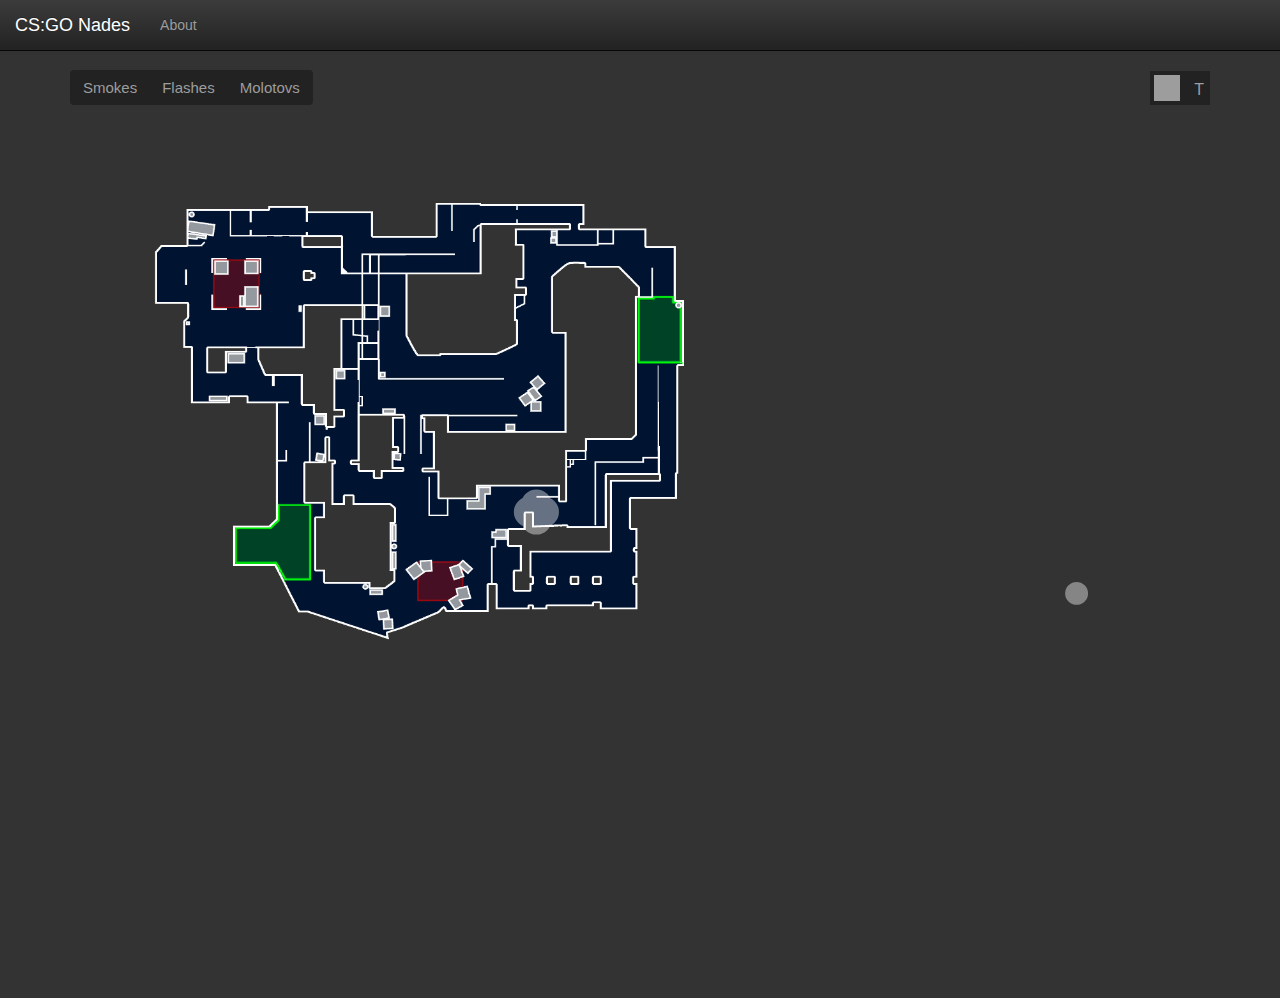
==== commit fcdb897d: "da" ====
--- a/maps/Mirage.html
+++ b/maps/Mirage.html
@@ -59,275 +59,6 @@
 		        			<circle cx="60" cy="55" r="1.5"></circle>
 		        			<circle cx="61" cy="54" r="1.5"></circle>
 		        			<circle cx="61" cy="56" r="1.5"></circle>
-		        		</g>
-					</a>
-					<a href="" onclick="genModal('Fast Window Smoke from T Spawn','https://giant.gfycat.com/LittleCloseFlea.mp4')" data-toggle="modal" data-target="#myModal">
-		        		<g class="smokes t tsmoke">
-		        			<circle cx="136" cy="40" r="1"></circle>
-		        			<circle cx="62" cy="55" r="1.5"></circle>
-		        			<circle cx="60" cy="55" r="1.5"></circle>
-		        			<circle cx="61" cy="54" r="1.5"></circle>
-		        			<circle cx="61" cy="56" r="1.5"></circle>
-		        		</g>
-	        		</a>
-	        		<a href="" onclick="genModal('Stairs Smoke from T Spawn','https://giant.gfycat.com/VillainousViciousDeviltasmanian.mp4')" data-toggle="modal" data-target="#myModal">
-		        		<g class="smokes t tsmoke">
-		        			<circle cx="129" cy="68" r="1"></circle>
-		        			<circle cx="81" cy="77" r="1.5"></circle>
-		        			<circle cx="79" cy="77" r="1.5"></circle>
-		        			<circle cx="80" cy="76" r="1.5"></circle>
-		        			<circle cx="80" cy="78" r="1.5"></circle>
-		        		</g>
-	        		</a>
-	        		<a href="" onclick="genModal('Jungle Smoke from T Spawn','https://giant.gfycat.com/FlickeringRemarkableEstuarinecrocodile.mp4')" data-toggle="modal" data-target="#myModal">
-		        		<g class="smokes t tsmoke">
-		        			<circle cx="118" cy="74" r="1"></circle>
-
-		        			<circle cx="75" cy="77" r="1.5"></circle>
-		        			<circle cx="73" cy="77" r="1.5"></circle>
-		        			<circle cx="74" cy="76" r="1.5"></circle>
-		        			<circle cx="74" cy="78" r="1.5"></circle>
-		        		</g>
-	        		</a>
-	        		<a href="" onclick="genModal('CT Smoke from T Spawn','https://giant.gfycat.com/EnragedZanyBlackfootedferret.mp4')" data-toggle="modal" data-target="#myModal">
-		        		<g class="smokes t tsmoke">
-
-		        			<circle cx="121" cy="65" r="1"></circle>
-
-		        			<circle cx="70" cy="96" r="1.5"></circle>
-		        			<circle cx="68" cy="96" r="1.5"></circle>
-		        			<circle cx="69" cy="95" r="1.5"></circle>
-		        			<circle cx="69" cy="97" r="1.5"></circle>
-		        		</g>
-	        		</a>
-	        		<a href="" onclick="genModal('Top Mid Smoke from T Spawn','https://giant.gfycat.com/FlamboyantIllfatedKitten.mp4')" data-toggle="modal" data-target="#myModal">
-		        		<g class="smokes t tsmoke">
-		        			<circle cx="136" cy="38" r="1"></circle>
-		        			<circle cx="89" cy="51" r="1.5"></circle>
-		        			<circle cx="87" cy="51" r="1.5"></circle>
-		        			<circle cx="88" cy="50" r="1.5"></circle>
-		        			<circle cx="88" cy="52" r="1.5"></circle>
-		        		</g>
-		        	</a>
-		        	<a href="" onclick="genModal('GetRight Smoke from B apts','https://giant.gfycat.com/ShyClumsyJackrabbit.mp4')" data-toggle="modal" data-target="#myModal">
-		        		<g class="smokes t tsmoke">
-
-		        			<circle cx="80" cy="24" r="1"></circle>
-
-		        			<circle cx="51" cy="30" r="1.5"></circle>
-		        			<circle cx="49" cy="30" r="1.5"></circle>
-		        			<circle cx="50" cy="29" r="1.5"></circle>
-		        			<circle cx="50" cy="31" r="1.5"></circle>
-		        		</g>
-		        	</a>
-		        	<a href="" onclick="genModal('Cat Arch Smoke from B apts','https://giant.gfycat.com/FatHonestAsiandamselfly.mp4')" data-toggle="modal" data-target="#myModal">
-		        		<g class="smokes t tsmoke">
-
-		        			<circle cx="71" cy="26" r="1"></circle>
-		        			<circle cx="51" cy="36" r="1.5"></circle>
-		        			<circle cx="49" cy="36" r="1.5"></circle>
-		        			<circle cx="50" cy="35" r="1.5"></circle>
-		        			<circle cx="50" cy="37" r="1.5"></circle>
-		        		</g>
-		        	</a>
-		        	<a href="" onclick="genModal('Market Window Smoke from B apts','https://giant.gfycat.com/FabulousHonestAgouti.mp4')" data-toggle="modal" data-target="#myModal">
-		        		<g class="smokes t tsmoke">
-		        			<circle cx="89" cy="20" r="1"></circle>
-		        			<circle cx="39" cy="47" r="1.5"></circle>
-		        			<circle cx="37" cy="47" r="1.5"></circle>
-		        			<circle cx="38" cy="46" r="1.5"></circle>
-		        			<circle cx="38" cy="48" r="1.5"></circle>
-		        		</g>
-	        		</a>
-	        		<a href="" onclick="genModal('Cat Smoke from B apts','https://giant.gfycat.com/MetallicParallelHuman.mp4')" data-toggle="modal" data-target="#myModal">
-		        		<g class="smokes t tsmoke">
-		        			<circle cx="89" cy="20" r="1"></circle>
-		        			<circle cx="60" cy="36" r="1.5"></circle>
-		        			<circle cx="58" cy="36" r="1.5"></circle>
-		        			<circle cx="59" cy="35" r="1.5"></circle>
-		        			<circle cx="59" cy="37" r="1.5"></circle>
-		        		</g>
-	        		</a>
-	        		<a href="" onclick="genModal('Window Smoke from Top Mid','https://giant.gfycat.com/GeneralBlindEchidna.mp4')" data-toggle="modal" data-target="#myModal">
-		        		<g class="smokes t tsmoke">
-		        			<circle cx="106" cy="56" r="1"></circle>
-		        			<circle cx="62" cy="55" r="1.5"></circle>
-		        			<circle cx="60" cy="55" r="1.5"></circle>
-		        			<circle cx="61" cy="54" r="1.5"></circle>
-		        			<circle cx="61" cy="56" r="1.5"></circle>
-		        		</g>
-	        		</a>
-	        		<a href="" onclick="genModal('Top Cat Smoke from T Spawn','https://giant.gfycat.com/RemorsefulFlawlessCats.mp4')" data-toggle="modal" data-target="#myModal">
-		        		<g class="smokes t tsmoke">
-		        			<circle cx="136" cy="40" r="1"></circle>
-		        			<circle cx="72" cy="45" r="1.5"></circle>
-		        			<circle cx="70" cy="45" r="1.5"></circle>
-		        			<circle cx="71" cy="44" r="1.5"></circle>
-		        			<circle cx="71" cy="46" r="1.5"></circle>
-		        		</g>
-					</a>
-					<a href="" onclick="genModal('Market Door Smoke from T spawn','https://giant.gfycat.com/ExaltedImaginaryGiantschnauzer.mp4')" data-toggle="modal" data-target="#myModal">
-		        		<g class="smokes t tsmoke">
-		        			<circle cx="134" cy="29" r="1"></circle>
-		        			<circle cx="27" cy="46" r="1.5"></circle>
-		        			<circle cx="25" cy="46" r="1.5"></circle>
-		        			<circle cx="26" cy="45" r="1.5"></circle>
-		        			<circle cx="26" cy="47" r="1.5"></circle>
-		        		</g>
-					</a>
-					<a href="" onclick="genModal('B Apts Balcony Smoke from T spawn','https://giant.gfycat.com/OrdinaryPowerfulGannet.mp4')" data-toggle="modal" data-target="#myModal">
-		        		<g class="smokes t tsmoke">
-		        			<circle cx="136" cy="45" r="1"></circle>
-
-		        			<circle cx="37" cy="23" r="1.5"></circle>
-		        			<circle cx="35" cy="23" r="1.5"></circle>
-		        			<circle cx="36" cy="22" r="1.5"></circle>
-		        			<circle cx="36" cy="24" r="1.5"></circle>
-		        		</g>
-					</a>
-					<a href="" onclick="genModal('GetRight Smoke from T spawn of B apts','https://giant.gfycat.com/SpanishJampackedInexpectatumpleco.mp4')" data-toggle="modal" data-target="#myModal">
-		        		<g class="smokes t tsmoke">
-		        			<circle cx="109" cy="27" r="1"></circle>
-		        			<circle cx="51" cy="30" r="1.5"></circle>
-		        			<circle cx="49" cy="30" r="1.5"></circle>
-		        			<circle cx="50" cy="29" r="1.5"></circle>
-		        			<circle cx="50" cy="31" r="1.5"></circle>
-		        		</g>
-					</a>
-					<a href="" onclick="genModal('Cat Arch Smoke from T spawn of B apts','https://giant.gfycat.com/JitteryEvergreenHerring.mp4')" data-toggle="modal" data-target="#myModal">
-		        		<g class="smokes t tsmoke">
-		        			<circle cx="109" cy="25" r="1"></circle>
-		        			<circle cx="51" cy="36" r="1.5"></circle>
-		        			<circle cx="49" cy="36" r="1.5"></circle>
-		        			<circle cx="50" cy="35" r="1.5"></circle>
-		        			<circle cx="50" cy="37" r="1.5"></circle>
-		        		</g>
-					</a>
-					<a href="" onclick="genModal('Deep Jungle Smoke from outside B apts','https://giant.gfycat.com/SoupyInformalHeterodontosaurus.mp4')" data-toggle="modal" data-target="#myModal">
-		        		<g class="smokes t tsmoke">
-		        			<circle cx="107" cy="32" r="1"></circle>
-		        			<circle cx="69" cy="75" r="1.5"></circle>
-		        			<circle cx="67" cy="75" r="1.5"></circle>
-		        			<circle cx="68" cy="74" r="1.5"></circle>
-		        			<circle cx="68" cy="76" r="1.5"></circle>
-		        		</g>
-					</a>
-					<a href="" onclick="genModal('Top Connector Smoke from outside B apts','https://giant.gfycat.com/BlaringDeliciousHydra.mp4')" data-toggle="modal" data-target="#myModal">
-		        		<g class="smokes t tsmoke">
-							<circle cx="108" cy="31" r="1"></circle>
-		        			<circle cx="76" cy="72" r="1.5"></circle>
-		        			<circle cx="74" cy="72" r="1.5"></circle>
-		        			<circle cx="75" cy="71" r="1.5"></circle>
-		        			<circle cx="75" cy="73" r="1.5"></circle>
-		        		</g>
-					</a>
-					<a href="" onclick="genModal('Jungle Smoke from Underpass','https://giant.gfycat.com/InnocentBriefInchworm.mp4')" data-toggle="modal" data-target="#myModal">
-		        		<g class="smokes t tsmoke">
-							<circle cx="67" cy="50" r="1"></circle>
-		        			<circle cx="75" cy="77" r="1.5"></circle>
-		        			<circle cx="73" cy="77" r="1.5"></circle>
-		        			<circle cx="74" cy="76" r="1.5"></circle>
-		        			<circle cx="74" cy="78" r="1.5"></circle>
-		        		</g>
-					</a>
-					<a href="" onclick="genModal('Connector Smoke from T spawn','https://giant.gfycat.com/TatteredAthleticIbisbill.mp4')" data-toggle="modal" data-target="#myModal">
-		        		<g class="smokes t tsmoke">
-		        			<circle cx="127" cy="25" r="1"></circle>
-		        			<circle cx="76" cy="63" r="1.5"></circle>
-		        			<circle cx="74" cy="63" r="1.5"></circle>
-		        			<circle cx="75" cy="62" r="1.5"></circle>
-		        			<circle cx="75" cy="64" r="1.5"></circle>
-		        		</g>
-					</a>
-					<a href="" onclick="genModal('Triple Smoke from T Spawn','https://giant.gfycat.com/DarlingWelllitAmurminnow.mp4')" data-toggle="modal" data-target="#myModal">
-		        		<g class="smokes t tsmoke">
-		        			<circle cx="135" cy="63" r="1"></circle>
-		        			<circle cx="74" cy="90" r="1.5"></circle>
-		        			<circle cx="72" cy="90" r="1.5"></circle>
-		        			<circle cx="73" cy="89" r="1.5"></circle>
-		        			<circle cx="73" cy="91" r="1.5"></circle>
-		        		</g>
-					</a>
-					<a href="" onclick="genModal('Mid A Site Smoke from T Spawn','https://giant.gfycat.com/NeatPointlessAsiaticmouflon.mp4')" data-toggle="modal" data-target="#myModal">
-		        		<g class="smokes t tsmoke">
-		        			<circle cx="120" cy="71" r="1"></circle>
-		        			<circle cx="83" cy="90" r="1.5"></circle>
-		        			<circle cx="81" cy="90" r="1.5"></circle>
-		        			<circle cx="82" cy="89" r="1.5"></circle>
-		        			<circle cx="82" cy="91" r="1.5"></circle>
-		        		</g>
-					</a>
-					<a href="" onclick="genModal('A Ramp Smoke from CT Spawn','https://giant.gfycat.com/FancyBetterGoshawk.mp4')" data-toggle="modal" data-target="#myModal">
-		        		<g class="smokes ct ctsmoke">
-		        			<circle cx="35" cy="87" r="1"></circle>
-		        			<circle cx="103" cy="76" r="1.5"></circle>
-		        			<circle cx="101" cy="76" r="1.5"></circle>
-		        			<circle cx="102" cy="75" r="1.5"></circle>
-		        			<circle cx="102" cy="77" r="1.5"></circle>
-		        		</g>
-					</a>
-					<a href="" onclick="genModal('Deep B apts Smoke from CT Spawn','https://giant.gfycat.com/ShallowPleasantIcterinewarbler.mp4')" data-toggle="modal" data-target="#myModal">
-		        		<g class="smokes ct ctsmoke">
-		        			<circle cx="45" cy="70" r="1"></circle>
-		        			<circle cx="71" cy="27" r="1.5"></circle>
-		        			<circle cx="69" cy="27" r="1.5"></circle>
-		        			<circle cx="70" cy="26" r="1.5"></circle>
-		        			<circle cx="70" cy="28" r="1.5"></circle>
-		        		</g>
-					</a>
-					<a href="" onclick="genModal('B apts Smoke from outside Market','https://giant.gfycat.com/AshamedShyGypsymoth.mp4')" data-toggle="modal" data-target="#myModal">
-		        		<g class="smokes ct ctsmoke">
-		        			<circle cx="25" cy="42" r="1"></circle>
-		        			<circle cx="52" cy="23" r="1.5"></circle>
-		        			<circle cx="50" cy="23" r="1.5"></circle>
-		        			<circle cx="51" cy="22" r="1.5"></circle>
-		        			<circle cx="51" cy="24" r="1.5"></circle>
-		        		</g>
-	        		</a>
-	        		<a href="" onclick="genModal('B Apts pop flash','https://giant.gfycat.com/PolishedOrnateBluemorphobutterfly.mp4')" data-toggle="modal" data-target="#myModal">
-		        		<g class="flashes t tflash">
-		        			<circle cx="65" cy="28" r="1"></circle>
-		        			<circle cx="53" cy="21" r=".001"></circle>
-							<image xlink:href="../media/flash.png" x="42" y="23" width="7px" height="7px"></image>
-		        		</g>
-					</a>
-					<a href="" onclick="genModal('Connector pop flash from Top Mid','https://giant.gfycat.com/BoilingRapidBubblefish.mp4')" data-toggle="modal" data-target="#myModal">
-		        		<g class="flashes t tflash">
-		        			<circle cx="106" cy="56" r="1"></circle>
-							<image xlink:href="../media/flash.png" x="72" y="56.5" width="7px" height="7px">
-		        		</g>
-					</a>
-					<a href="" onclick="genModal('Window pop flash from Window','https://giant.gfycat.com/TartTerribleImago.mp4')" data-toggle="modal" data-target="#myModal">
-		        		<g class="flashes ct ctflash">
-		        			<circle cx="59" cy="62" r="1"></circle>
-							<image xlink:href="../media/flash.png" x="60" y="51" width="7px" height="7px">
-		        		</g>
-					</a>
-					<a href="" onclick="genModal('Pop flash from under balcony','https://giant.gfycat.com/InfantileIndelibleHyracotherium.mp4')" data-toggle="modal" data-target="#myModal">
-		        		<g class="flashes ct ctflash">
-							<circle cx="99" cy="87" r="1"></circle>
-							<circle cx="98" cy="90" r=".001"></circle>
-							<image xlink:href="../media/flash.png" x="92" y="79" width="7px" height="7px">
-		        		</g>
-					</a>
-					<a href="" onclick="genModal('Molotov under balcony','https://giant.gfycat.com/DirectRigidAcouchi.mp4')" data-toggle="modal" data-target="#myModal">
-		        		<g class="molotovs t tmolly">
-		        			<circle cx="95" cy="96" r="1"></circle>
-							<image xlink:href="../media/molly.png" x="93" y="84" width="7px" height="7px"></image>
-		        		</g>
-					</a>
-					<a href="" onclick="genModal('Molotov for front triple/right default plant from A ramp','https://giant.gfycat.com/DifferentPerkyCrab.mp4')" data-toggle="modal" data-target="#myModal">
-		        		<g class="molotovs t tmolly">
-							<circle cx="105" cy="78" r="1"></circle>
-							<circle cx="83" cy="79" r=".001"></circle>
-							<image xlink:href="../media/molly.png" x="79" y="84" width="7px" height="7px"></image>
-		        		</g>
-					</a>
-					<a href="" onclick="genModal('Molotov for front triple/right default plant from jungle','https://giant.gfycat.com/AlarmedWigglyFugu.mp4')" data-toggle="modal" data-target="#myModal">
-		        		<g class="molotovs t tmolly">
-							<circle cx="60" cy="74" r="1"></circle>
-							<circle cx="79" cy="79" r=".001"></circle>
-							<image xlink:href="../media/molly.png" x="79" y="84" width="7px" height="7px"></image>
 		        		</g>
 					</a>
 	        	</svg>
--- a/css/css.css
+++ b/css/css.css
@@ -7,10 +7,16 @@
   color: #fff;
 }
 #mapRow {
+  display: block;
+  margin-left: auto;
+  margin-right: auto;
   height: 100%;
 }
 #mapCol {
   height: 100%;
+  display: block;
+  margin-left: auto;
+  margin-right: auto;
 }
 .thumbnail {
   padding: unset;
@@ -34,6 +40,9 @@
   margin-bottom: 20px;
 }
 .imgContainer {
+  display: block;
+  margin-right: auto;
+  margin-left: auto;
   text-align: center;
   position: relative;
   overflow: hidden;
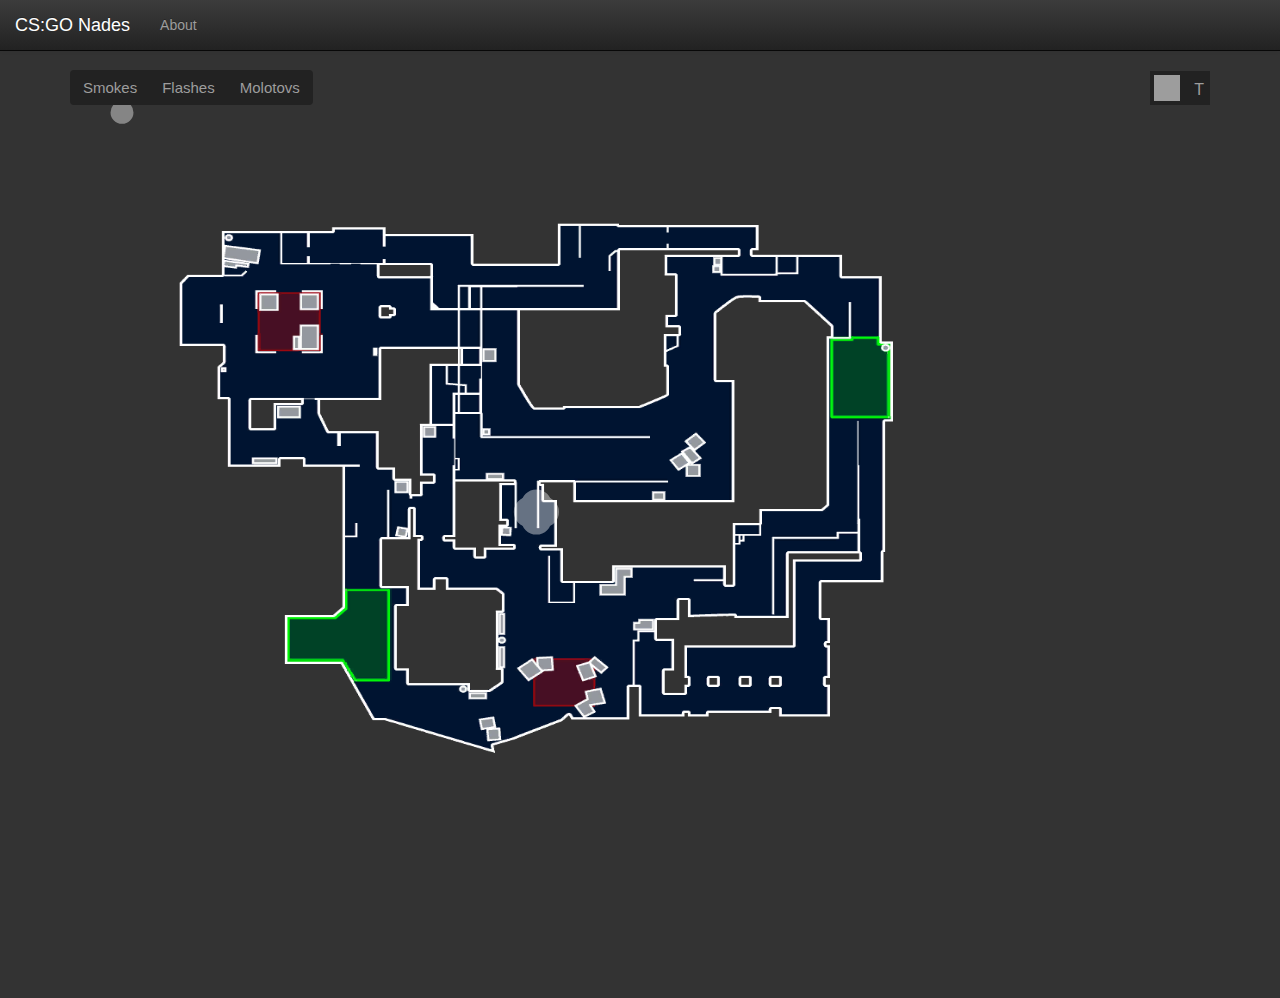
==== commit 2368c182: "da" ====
--- a/maps/Mirage.html
+++ b/maps/Mirage.html
@@ -54,7 +54,7 @@
 	        	<svg class="svgClass" viewBox="0 0 150 120" height="100%" width="100%" preserveAspectRatio="none">
 	        		<a href="" onclick="genModal('Window Smoke from T Spawn','https://giant.gfycat.com/LimitedDecisiveBluebottlejellyfish.mp4')" data-toggle="modal" data-target="#myModal">
 		        		<g class="smokes t tsmoke">
-		        			<circle cx="134" cy="66" r="1"></circle>
+		        			<circle cx="5" cy="1" r="1"></circle>
 		        			<circle cx="62" cy="55" r="1.5"></circle>
 		        			<circle cx="60" cy="55" r="1.5"></circle>
 		        			<circle cx="61" cy="54" r="1.5"></circle>
--- a/css/css.css
+++ b/css/css.css
@@ -104,8 +104,11 @@
   color: inherit;
 }
 .overlay {
-  width: 60%;
-  height: 70%;
+  display: block;
+  margin-left: auto;
+  margin-right: auto;
+  width: 80%;
+  height: 85%;
   position: absolute;
   top: 0;
   left: 0;
